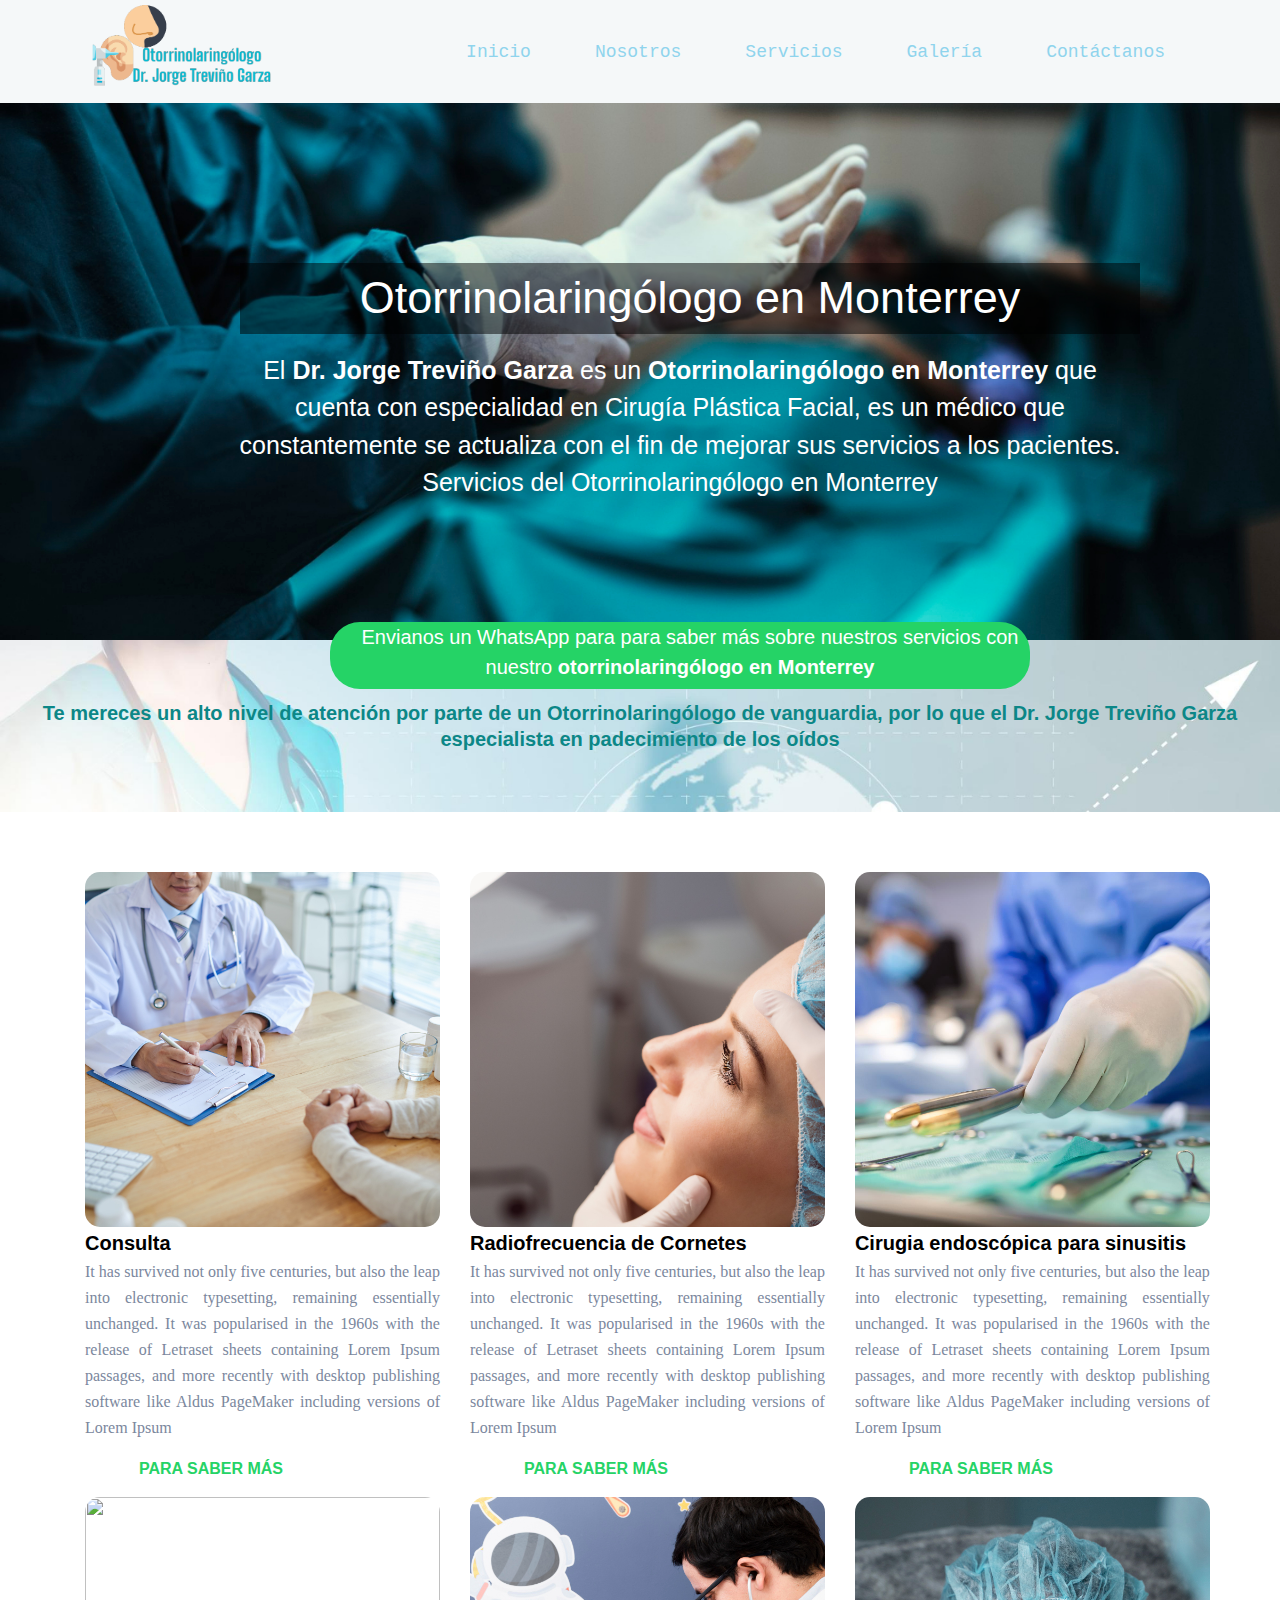
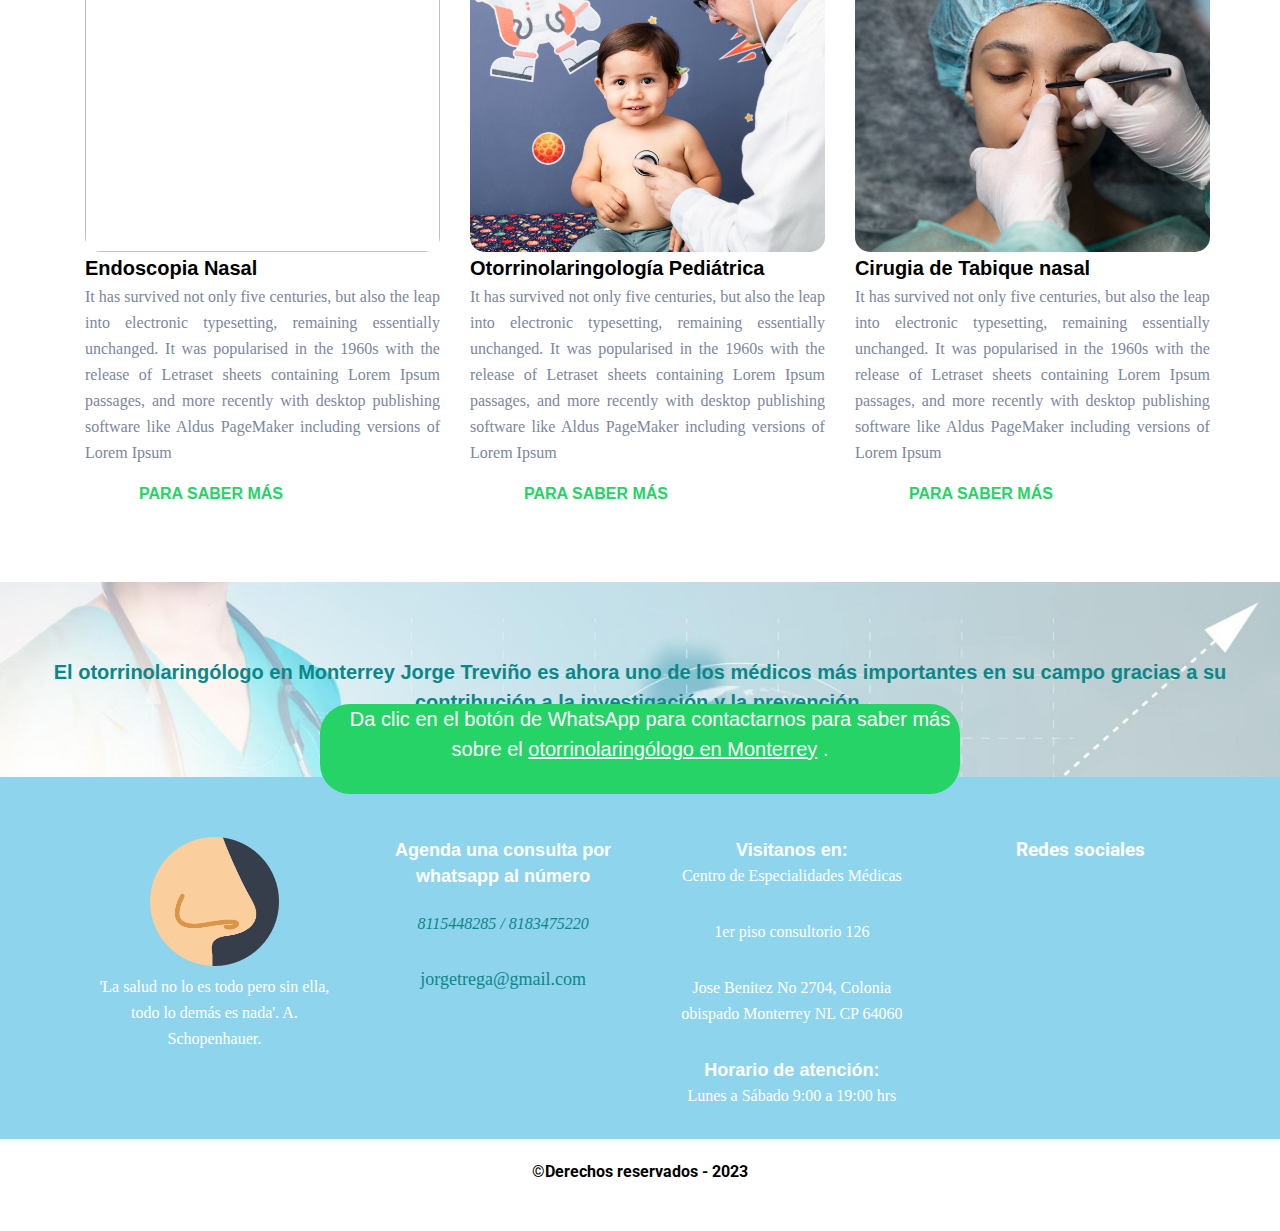
==== landinpage/index.html @ 87687909 "Add files via upload" ====
<!DOCTYPE html>
<html lang="en">

<head>
    <meta charset="UTF-8" />
    <meta http-equiv="X-UA-Compatible" content="IE=edge" />
    <meta name="viewport" content="width=device-width, initial-scale=1.0" />
    <meta name="description" content="otorrinolaringologo en monterrey" />
    <meta name="keywords" content="otorrinolaringologo,monterrey" />
    <title>Otorrinolaringologo en monterrey</title>
    <!--para mostrar un icono en nuestra pagina-->
    <script src="https://kit.fontawesome.com/94f3c36768.js" crossorigin="anonymous"></script>
    <link rel="preconnect" href="https://fonts.gstatic.com" crossorigin>
    <link href="https://fonts.googleapis.com/css2?family=Fragment+Mono&family=Roboto:wght@100;300;400;500&display=swap"
        rel="stylesheet">

    <link rel="preconnect" href="https://fonts.googleapis.com">
    <link rel="preconnect" href="https://fonts.gstatic.com" crossorigin>
    <link
        href="https://fonts.googleapis.com/css2?family=Noto+Sans&family=Noto+Serif+Display:wght@100&family=Rubik+80s+Fade&display=swap"
        rel="stylesheet">
    <link
        href="https://fonts.googleapis.com/css2?family=Noto+Sans&family=Noto+Serif+Display:wght@100&family=Rubik+80s+Fade&display=swap"
        rel="stylesheet">
    <!--Awesome se añade para los iconos-->
    <link rel="stylesheet" href="css/normalize.css" />
    <link rel="stylesheet" href="css/style.css">
</head>

<body>
    <header>
        <div class="container">
            <a href="index.html">
                <img src="img/logo.png" class="logo">
            </a>
            <nav>
                <a href="#inicio">Inicio</a>
                <!--#inicio es el id inicio-->
                <a href="#nosotros">Nosotros</a>
                <!--#inicio es el id inicio-->
                <a href="#servicios">Servicios</a>
                <!--#inicio es el id inicio-->
                <a href="#galeria">Galería</a>
                <!--#inicio es el id inicio-->
                <a href="#contactanos">Contáctanos</a>
                <!--#inicio es el id inicio-->
            </nav>
             <a href="#" class="hambu"><i class="fa-solid fa-bars"></i></a>
        </div>
    </header>
    <main>
        <section id="inicio">
            <img src="img/DOCTOR2.jpg" alt=" otorrinolaringologo en monterrey">
            <div class="bloque-inicio">

                <h1>Otorrinolaringólogo en Monterrey
                </h1>
                <div class="containerT">
                    <p class="texto">El <strong>Dr. Jorge Treviño Garza</strong> es un <strong>Otorrinolaringólogo en
                            Monterrey</strong>
                        que cuenta con especialidad en Cirugía Plástica Facial, es un médico que constantemente se
                        actualiza
                        con el fin de mejorar sus servicios a los pacientes.
                        Servicios del Otorrinolaringólogo en Monterrey
                    </p>

                    <a href="https://wa.me/8115448285" class="WhatsApp "><i class="fa fa-whatsapp"
                            aria-hidden="true"></i>Envianos un WhatsApp para para saber más sobre nuestros servicios con
                        nuestro <strong>otorrinolaringólogo en Monterrey</strong></a>
                </div>



                <!--<a href="#nosotros" class="boton boton-rojo">Ver más</a>-->

            </div>



        </section>

        <section id="nosotros" class="seccion">
            <div class="containerT2">
                <h2>Te mereces un alto nivel de atención por parte de un <strong>Otorrinolaringólogo</strong> de
                    vanguardia, por lo que
                    el <strong>Dr. Jorge Treviño Garza</strong> especialista en padecimiento de los oídos</h2>
            </div>



        </section>
        <section id="servicios" class="seccion">
            <div class="container">
                <div class="row">
                    <div class="columna columna-33 columna-mobile-100">
                        <div class="bloque-servicio">
                            <!--Contendra la imagen como el texto-->
                            <div class="bloque-img-servicio cuadrado-perfecto">
                                <img src="img/consulta.jpg">
                            </div>
                            <div class="bloque-contenido-servicio">
                                <h3>Consulta</h3>
                                <p>It has survived not only five centuries, but also the
                                    leap into electronic typesetting, remaining essentially unchanged. It was
                                    popularised in the 1960s
                                    with the release of Letraset sheets containing Lorem Ipsum passages, and more
                                    recently with desktop
                                    publishing software like Aldus PageMaker including versions of Lorem Ipsum</p>

                                <a href="https://wa.me/8115448285" class="boton boton-blanco "><i class="fa fa-whatsapp"
                                        aria-hidden="true"></i>PARA SABER MÁS</a>



                            </div>
                        </div>

                    </div>
                    <!--columna-33 porque abarcara el 33% del div-->
                    <div class="columna columna-33 columna-mobile-100">
                        <!--La clase columna-mobile-100 se creo para el mediaquery de adaptabilidad-->
                        <div class="bloque-servicio ">
                            <!--Contendra la imagen como el texto-->
                            <div class="bloque-img-servicio cuadrado-perfecto">
                                <img src="img/radiofrecuencia.jpg">
                            </div>
                            <div class="bloque-contenido-servicio">
                                <h3>Radiofrecuencia de Cornetes</h3>
                                <p>It has survived not only five centuries, but also the
                                    leap into electronic typesetting, remaining essentially unchanged. It was
                                    popularised in the 1960s
                                    with the release of Letraset sheets containing Lorem Ipsum passages, and more
                                    recently with desktop
                                    publishing software like Aldus PageMaker including versions of Lorem Ipsum</p>
                                <a href="https://wa.me/8115448285" class="boton boton-blanco"><i class="fa fa-whatsapp"
                                        aria-hidden="true"></i>PARA SABER MÁS</a>



                            </div>
                        </div>

                    </div>
                    <div class="columna columna-33 columna-mobile-100">
                        <div class="bloque-servicio ">
                            <!--Contendra la imagen como el texto-->
                            <div class="bloque-img-servicio cuadrado-perfecto">
                                <img src="img/cirugia.jpg">
                            </div>
                            <div class="bloque-contenido-servicio">
                                <h3>Cirugia endoscópica para sinusitis</h3>
                                <p>It has survived not only five centuries, but also the
                                    leap into electronic typesetting, remaining essentially unchanged. It was
                                    popularised in the 1960s
                                    with the release of Letraset sheets containing Lorem Ipsum passages, and more
                                    recently with desktop
                                    publishing software like Aldus PageMaker including versions of Lorem Ipsum</p>
                                <a href="https://wa.me/8115448285" class="boton boton-blanco "><i class="fa fa-whatsapp"
                                        aria-hidden="true"></i>PARA SABER MÁS</a>




                            </div>
                        </div>

                    </div>
                    <div class="columna columna-33 columna-mobile-100">
                        <div class="bloque-servicio">
                            <!--Contendra la imagen como el texto-->
                            <div class="bloque-img-servicio cuadrado-perfecto">
                                <img src="img/doctor.jpg">
                            </div>
                            <div class="bloque-contenido-servicio">
                                <h3>Endoscopia Nasal</h3>
                                <p>It has survived not only five centuries, but also the
                                    leap into electronic typesetting, remaining essentially unchanged. It was
                                    popularised in the 1960s
                                    with the release of Letraset sheets containing Lorem Ipsum passages, and more
                                    recently with desktop
                                    publishing software like Aldus PageMaker including versions of Lorem Ipsum</p>
                                <a href="https://wa.me/8115448285" class="boton boton-blanco "><i class="fa fa-whatsapp"
                                        aria-hidden="true"></i>PARA SABER MÁS</a>




                            </div>
                        </div>

                    </div>
                    <div class="columna columna-33 columna-mobile-100">
                        <div class="bloque-servicio">
                            <!--Contendra la imagen como el texto-->
                            <div class="bloque-img-servicio cuadrado-perfecto">
                                <img src="img/pediatrica.jpg">
                            </div>
                            <div class="bloque-contenido-servicio">
                                <h3>Otorrinolaringología Pediátrica</h3>
                                <p>It has survived not only five centuries, but also the
                                    leap into electronic typesetting, remaining essentially unchanged. It was
                                    popularised in the 1960s
                                    with the release of Letraset sheets containing Lorem Ipsum passages, and more
                                    recently with desktop
                                    publishing software like Aldus PageMaker including versions of Lorem Ipsum</p>
                                <a href="https://wa.me/8115448285" class="boton boton-blanco "><i class="fa fa-whatsapp"
                                        aria-hidden="true"></i>PARA SABER MÁS</a>




                            </div>
                        </div>

                    </div>
                    <div class="columna columna-33 columna-mobile-100">
                        <div class="bloque-servicio">
                            <!--Contendra la imagen como el texto-->
                            <div class="bloque-img-servicio cuadrado-perfecto">
                                <img src="img/tabique.jpg">
                            </div>
                            <div class="bloque-contenido-servicio">
                                <h3>Cirugia de Tabique nasal</h3>
                                <p>It has survived not only five centuries, but also the
                                    leap into electronic typesetting, remaining essentially unchanged. It was
                                    popularised in the 1960s
                                    with the release of Letraset sheets containing Lorem Ipsum passages, and more
                                    recently with desktop
                                    publishing software like Aldus PageMaker including versions of Lorem Ipsum</p>

                                <a href="https://wa.me/8115448285" class="boton boton-blanco "><i class="fa fa-whatsapp"
                                        aria-hidden="true"></i>PARA SABER MÁS</a>




                            </div>
                        </div>

                    </div>

                </div>
            </div>
        </section>
        <section id="contactanos" class="seccion">

            <div class="containerh">
                <h3>El <strong>otorrinolaringólogo en Monterrey Jorge Treviño</strong> es ahora uno de los médicos más
                    importantes
                    en su campo gracias a su contribución a la investigación y la prevención.</h3>

            </div>
            <div class="whatsAppP">
                <p><a href="https://wa.me/8115448285" class="btnWh"><i class="fa fa-whatsapp" aria-hidden="true"></i>Da
                        clic en el botón de WhatsApp para contactarnos para saber más
                        sobre el <u>otorrinolaringólogo en Monterrey</u> .</a></p>

            </div>

        </section>



    </main>
    <footer class="seccion">
        <div class="container">
            <div class="row">
                <div class="columna columna-25 columna columna-25">
                    <img src="img/nose.png" class="logo-footer">
                    <p class="">'La salud no lo es todo pero sin ella, todo lo demás es nada'. A. Schopenhauer.</p>
                </div>
                <div class="columna columna-25 columna-mobile-100">
                    <h4>
                        Agenda una consulta por whatsapp al número
                    </h4>
                    <a href="#" class="cont"><i class="fa fa-whatsapp" aria-hidden="true"> 8115448285 / </i></a>
                    <a href="#" class="cont"><i class="fa fa-phone" aria-hidden="true"> 8183475220 </i></a>
                     <a href="#" class="contemail">jorgetrega@gmail.com</a>


                </div>
                <div class="columna columna-25 columna-mobile-100">
                        <h4>Visitanos en: </h4>
                        <p>Centro de Especialidades Médicas</p>
                        <p>1er piso consultorio 126</p>
                        <p>Jose Benitez No 2704, Colonia obispado Monterrey NL CP 64060</p>
                        <h4>Horario de atención:</h4>
                        <p>Lunes a Sábado
                            9:00 a 19:00 hrs
                            </p>
                </div>
                <div class="columna columna-25 columna-mobile-100">
                    <h3>
                        Redes sociales
                    </h3>
                    <ul class="redes">
                        <li class=""><a href="#"><i class="fa-brands fa-facebook"></i></a></li>
                        <li><a href="#"><i class="fa-brands fa-twitter"></i></a></li>
                        <li><a href="#"><i class="fa-brands fa-instagram"></i></a></li>
                        <li><a href="#"><i class="fa-brands fa-youtube"></i></a></li>


                    </ul>

                </div>

            </div>
        </div>
        <div class="barra-footer">
            &copy;<strong>Derechos reservados - 2023</strong>
        </div>
    </footer>

</body>

</html><a href="#"><i class="fa fa-whatsapp" aria-hidden="true"></i></a></li>
---- landinpage/css/style.css ----
* {
    box-sizing: border-box;
    padding: 0;
    margin: 0
    /*Esta funcion sirve para*/
}

body {
    font-family: "Roboto";
    /*para que surja efecto la topografia que añadimos*/
    /* font-family:"Fragment Mono" ;*/
    font-size: 16px;
    color: black;
    line-height: 26px;

   
}

a {
    display: inline-block;
    text-decoration: none;
}

header {
    background-color: #f5f8f9;
    position: fixed;
    padding: 0px 0;
    top: 0;
    left: 0;
    width: 100%;
    /*se ajusta el menu a toda la pantalla*/
    z-index: 3;
    /*para que el header se posiciojne encima de ponemos el z-index*/
}

header .container {
    display: flex;
    justify-content: space-between;
    align-items: center;
    padding-left: 15px;
    padding-right: 15px;
}

header .container .logo {
    /*la clase  logo esta dentro del container y el container en el header*/
    width: 230px;
    

}

header .container nav a {
    font-family: 'Roboto Mono', monospace;
    color: #8FD4ED;
    text-decoration: none;
    margin: 0 30px;
    font-size: 18px;
    
}
.container nav a:hover{
    
        color:#eda78f
     
}


header .container .hambu {
    display: none;
    position: relative;
}

footer {
    text-align: center;
}

footer .logo-footer {
    width: 50%;
}

footer .redes {
    justify-content: center;
   
}
footer .redes i{
    color: #0C8787;
  
}

footer.seccion {
    background-color:#8FD4ED;
    color: white;
    padding-bottom: 0;
}

footer .barra-footer {
    background-color: white;
    text-align: center;
    color: black;
    padding-right: 15px;
    padding-left: 15px;
    padding-top: 20px;
    padding-bottom: 20px;
}

footer p {
    color: white;
    margin-bottom: 30px;
}

footer ul {
    padding-left: 0;
    list-style: none;
    margin: 0;
}

footer .redes {
    font-size: 20px;
    display: flex;
}

footer .redes a {
    margin: 0 8px;
}

footer ul li {
    margin-bottom: 10px;
}


.boton {
    text-align: center;
    text-decoration: none;
    padding: 15px 30px;
    border: none;
  
}

.boton.boton-blanco {
    /*para el lemento boton rojo que tiene una clase boton rojo y al mismo tiempo clase boton*/
    color: #25d366;
    font-family: 'Montserrat', sans-serif;
    font-size: 16px;
    font-weight: bold;
   
    /*sirve para dar profundidad */
}
.WhatsApp{
    background-color: #25d366;
    color: #fff;
    font-size: 20px;
    font-family: 'Montserrat', sans-serif;
    text-align: center;
    height: 45% ;
    border-radius: 30px;/*para darle un borde redondeado*/
    position: absolute; 
    width: 700px;
    line-height: 30px;
    left: 20%;
    top: 180%;/**/
    margin-left: -80px;
  
}



.seccion {
    padding-top: 60px;
    padding-bottom: 60px;
}

.cuadrado-perfecto {
    width: 100%;
    padding-bottom: 100%;
    position: relative;
}

.cuadrado-perfecto img {
    width: 100%;
    height: 100%;
    object-fit: cover;
    object-position: center;
    position: absolute;
    top: 0;
    left: 0;

}

p {
    /*selector por etiqueta*/
    color: black;

}

.container {
    width: 1140px;
    margin: 0 auto 0 auto;
    padding-left: 15px;
    padding-left: 15px;
    position: relative;
}

.container-fluid {
    width: 100px;
    padding-left: 15px;
    padding-right: 15px;

}

.row {
    display: flex;
    /*posicionamos los elementos footer en columnas*/
    flex-wrap: wrap;
    /********/
    margin-left: -15px;
    margin-right: -15px;
}
.row .cont{
    line-height: 70px;
    color: #0C8787;
    text-transform: lowercase;
    font-family: 'Roboto Slab', serif;
    font-size: 16px;
}
.row .contemail{
    line-height: 40px;
    color: #0C8787;
    text-transform: lowercase;
    font-family: 'Roboto Slab', serif;
    font-size: 18px;
}

.row h4{
    font-family: 'Montserrat', sans-serif;
    font-size: 18px;
    
}
.row p{
    font-family: 'Roboto Slab', serif;
    font-size: 16px;
   
}
.row p:hover{
   color: #0C8787;
}

.columna {
    padding-left: 15px;
    padding-right: 15px;
}

.columna-25 {
    width: 25%;
}

.columna-33 {
    width: 33.33%;
}

.columna-41 {
    width: 41.66%;
}

.columna-50 {
    margin-left: 50%;
}



#inicio {
    position: relative;
     
}
 

/*#inicio img {
    width: 100%;
    height: 100%;
    display: block;
    background-repeat: no-repeat;
    background-position: center;
    left: 0;
    top: 0;
    overflow: hidden;
    object-fit: cover;
   
}*/
#inicio img {
    width: 100%;
    display: block;
}

 

#inicio .bloque-inicio {
    position: absolute;
    top: 20%;
    left: 50%;
    width: 900px;
    text-align: center;
    margin-left: -400px;
}

#inicio .bloque-inicio h1 {
    font-family: 'Poppins', sans-serif;
    margin-top: 15%;
    padding: 15px;
        background: rgba(0,0,0,.5);
        font-weight: 100;
        color: #fff;
        text-align: center;
        width: 100%;
        font-size: 45px;
        line-height: 0.9em;
    
}
h1{
    font-size: 45px; 
}
.containerT{
  /*  border: 5px solid red;*/
    position: absolute; 
    width: 900px;
    left: 10%;
    top: 95%;
    margin-left: -100px;
}
 .containerT p{
    font-family: 'Poppins', sans-serif;
    font-size: 25px;
    color: #fff;
    line-height: 1.5em;
    text-align: center;
}
.containerT i{
    margin: 10px;
}


#nosotros{
    background-image: url(../img/compuesta.jpg);
    background-size: cover;
   
  
}
#nosotros h2{
   /* font-weight:normal;*/
    font-family: 'Poppins', sans-serif;
    font-size: 20px;
    text-align: center;
    color: rgb(12, 135, 135);
    

}

#contactanos .containerh h3{
    /* font-weight:normal;*/
    font-family: 'Poppins', sans-serif;
    font-size: 20px;
    text-align: center;
    color: rgb(12, 135, 135);
    line-height: 1.5em;
    margin-top: 0;


}
#contactanos .containerh{
    margin-top: 15px;
}
.whatsAppP{
   /*position: absolute; */
   position: relative;
}

.seccion .whatsAppP{
 
    margin-top: 32px;
}
 .btnWh{
    color: #fff;
    font-family: 'Montserrat', sans-serif;
    text-align: center;
    font-size: 20px;
    line-height: 30px;
 }
   .whatsAppP i{
    margin: 10px;
 }
 #contactanos  .whatsAppP{
    height: 10%!important;
    border-radius: 30px;/*para darle un borde redondeado*/
    background-color: #25d366;
    position: absolute;
    /*top: 50%;*/
    height: 45% ;
    left: 50%;
    transform: translate(-50%, -50%);

    
}
#nosotros p{
    color:blue ;
    text-align: center;
    font-size: 16px;
}
#contactanos{

   
    background-image: url(../img/compuesta.jpg);
    background-size: cover;
   

}
#contactanos p{
    
    color:blue ;
    text-align: center;
    font-size: 16px;
}



#servicios .bloque-servicio .bloque-img-servicio img{
    width: 100%;
    border-radius: 15px;
  
}
.bloque-img-servicio img:hover{
 filter: saturate(180%);
 
  /*filter: opacity(.5);*/

}
#servicios .bloque-servicio .bloque-img-servicio .cuadrado-perfecto{
    padding-bottom: 26.25%;
}
#servicio .bloque-servicio .bloque-contenido-servicio{
    padding: 15px;
}
#servicios .bloque-servicio .bloque-contenido-servicio h3{
    margin-top: 0;
    font-size: 20px;
    font-family: 'Montserrat', sans-serif;
    line-height: 1.6em;
 
    
}
#servicios .bloque-servicio .bloque-contenido-servicio i{
    margin: 12px;
 
    
}
#servicios .bloque-servicio .bloque-contenido-servicio p{
    margin-top: 0;
    color: hsl(220, 15%, 55%);
    text-align: justify;

   

}
#galeria h4{
    padding-right: 15px;
    padding-left: 15px;
    text-align: center;
    position: absolute;
    top: 40%;
    color: white;
    font-size: 18px;
    width: 100%;
}
#galeria img{
    filter: grayscale(1);
}
#galeria .cuadrado-perfecto:hover img{
    filter: grayscale(0);
}
#galeria .cuadrado-perfecto:hover h4{
    display: none;
}

@media (max-width: 767px){
   body, p {
  font-size: 12px;
  line-height: 22px; 
}
header .container .hambu{
    display: block;
    font-size: 50px;
    color: #8FD4ED;
    
}
header .container nav{/*ocultaremos el nav(menu) solo cuando sea dispositivo movil*/
    position: fixed;
    width: 100%;
    height: 100%;
    background-color: white;
    padding-top: 80px;
    padding-bottom: 80px;
    padding-right: 15px;
    padding-left: 15px;
    top: 0;
    left: 0;
    display: flex;
    /*flex direction esta por defecto como row*/
    flex-direction: column;
    /*trasladaremos hacia afuera*/
    transition: all 0.4s ease;/*se traslada hacia afuera de la parte visible*/
    transform: translateX(100%);/**/
    
}
header .container nav.open{/*mostraremos el nav(menu) solo cuando sea dispositivo movil*/
    transform: translateX(0);/*LO REGRESAMOS A SU POSICION ORIGINAL*/
    
}
header .container nav a{/*para que crescan mas*/
    font-size: 30px;
    margin:15px 0;

 }
 
.container{
    width: 100%;
}
#inicio{
    height: 100vh;/*alto del dispositivo vh*/
} 
#inicio img{
    width:100vw;
     object-fit: contain;
     object-position: center;
     margin-top: 10%;
     
} 


}
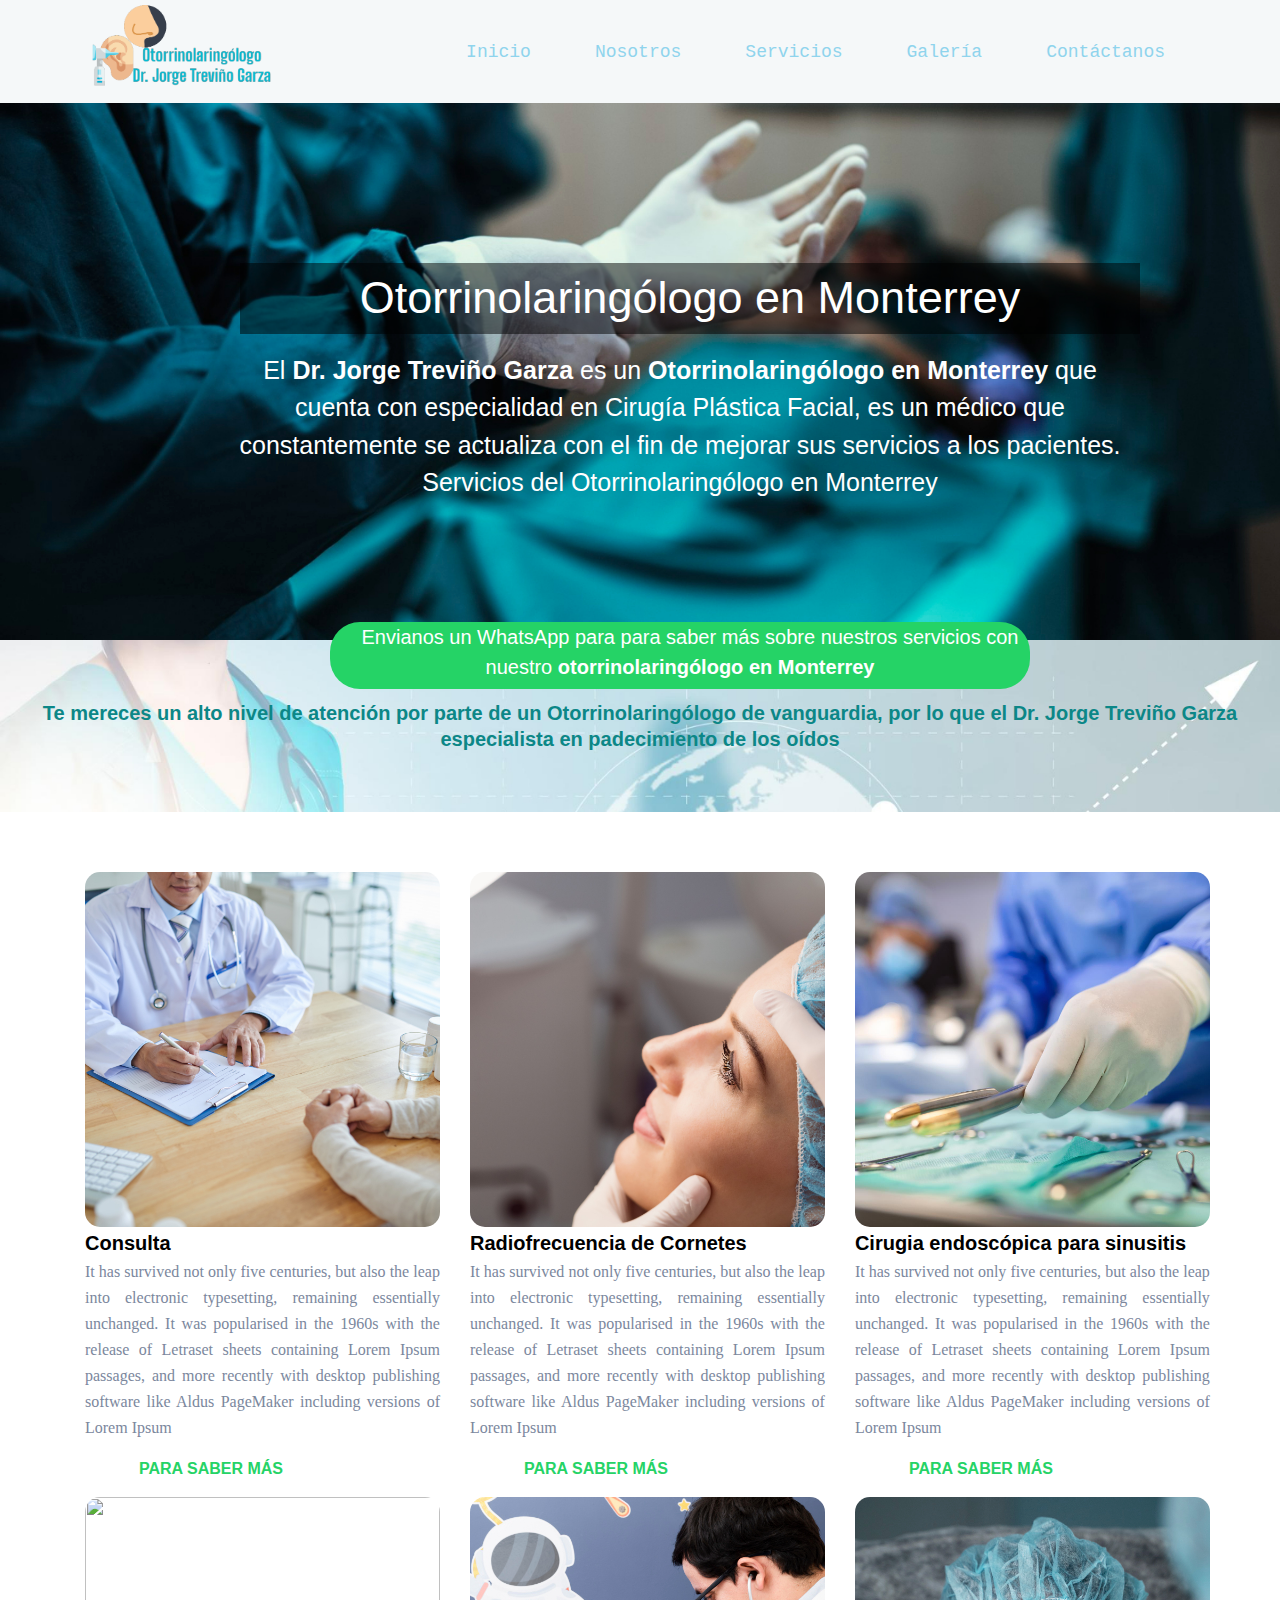
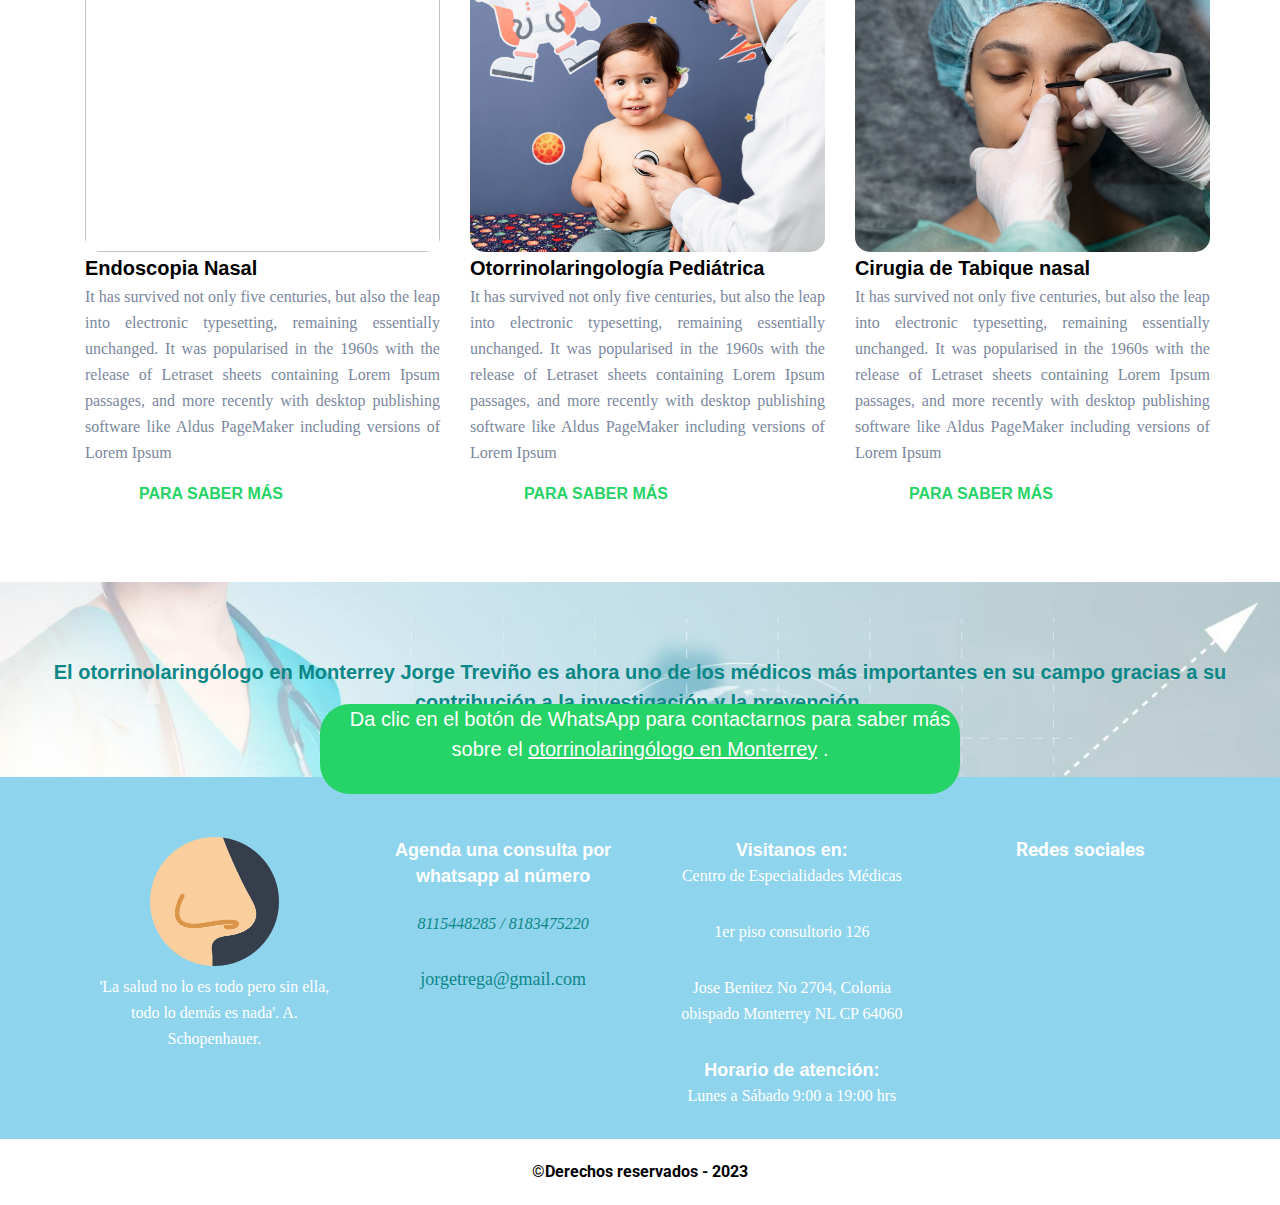
==== commit 4ce9defd: "Update index.html" ====
--- a/landinpage/index.html
+++ b/landinpage/index.html
@@ -69,10 +69,6 @@
                         nuestro <strong>otorrinolaringólogo en Monterrey</strong></a>
                 </div>
 
-
-
-                <!--<a href="#nosotros" class="boton boton-rojo">Ver más</a>-->
-
             </div>
 
 
@@ -313,4 +309,4 @@
 
 </body>
 
-</html><a href="#"><i class="fa fa-whatsapp" aria-hidden="true"></i></a></li>+
--- a/landinpage/css/style.css
+++ b/landinpage/css/style.css
@@ -7,8 +7,6 @@
 
 body {
     font-family: "Roboto";
-    /*para que surja efecto la topografia que añadimos*/
-    /* font-family:"Fragment Mono" ;*/
     font-size: 16px;
     color: black;
     line-height: 26px;
@@ -28,9 +26,7 @@
     top: 0;
     left: 0;
     width: 100%;
-    /*se ajusta el menu a toda la pantalla*/
     z-index: 3;
-    /*para que el header se posiciojne encima de ponemos el z-index*/
 }
 
 header .container {
@@ -135,13 +131,10 @@
 }
 
 .boton.boton-blanco {
-    /*para el lemento boton rojo que tiene una clase boton rojo y al mismo tiempo clase boton*/
     color: #25d366;
     font-family: 'Montserrat', sans-serif;
     font-size: 16px;
     font-weight: bold;
-   
-    /*sirve para dar profundidad */
 }
 .WhatsApp{
     background-color: #25d366;
@@ -150,7 +143,7 @@
     font-family: 'Montserrat', sans-serif;
     text-align: center;
     height: 45% ;
-    border-radius: 30px;/*para darle un borde redondeado*/
+    border-radius: 30px;
     position: absolute; 
     width: 700px;
     line-height: 30px;
@@ -185,7 +178,7 @@
 }
 
 p {
-    /*selector por etiqueta*/
+
     color: black;
 
 }
@@ -271,18 +264,7 @@
 }
  
 
-/*#inicio img {
-    width: 100%;
-    height: 100%;
-    display: block;
-    background-repeat: no-repeat;
-    background-position: center;
-    left: 0;
-    top: 0;
-    overflow: hidden;
-    object-fit: cover;
-   
-}*/
+
 #inicio img {
     width: 100%;
     display: block;
@@ -386,7 +368,7 @@
  }
  #contactanos  .whatsAppP{
     height: 10%!important;
-    border-radius: 30px;/*para darle un borde redondeado*/
+    border-radius: 30px;
     background-color: #25d366;
     position: absolute;
     /*top: 50%;*/
@@ -425,8 +407,7 @@
 }
 .bloque-img-servicio img:hover{
  filter: saturate(180%);
- 
-  /*filter: opacity(.5);*/
+
 
 }
 #servicios .bloque-servicio .bloque-img-servicio .cuadrado-perfecto{
@@ -476,59 +457,3 @@
     display: none;
 }
 
-@media (max-width: 767px){
-   body, p {
-  font-size: 12px;
-  line-height: 22px; 
-}
-header .container .hambu{
-    display: block;
-    font-size: 50px;
-    color: #8FD4ED;
-    
-}
-header .container nav{/*ocultaremos el nav(menu) solo cuando sea dispositivo movil*/
-    position: fixed;
-    width: 100%;
-    height: 100%;
-    background-color: white;
-    padding-top: 80px;
-    padding-bottom: 80px;
-    padding-right: 15px;
-    padding-left: 15px;
-    top: 0;
-    left: 0;
-    display: flex;
-    /*flex direction esta por defecto como row*/
-    flex-direction: column;
-    /*trasladaremos hacia afuera*/
-    transition: all 0.4s ease;/*se traslada hacia afuera de la parte visible*/
-    transform: translateX(100%);/**/
-    
-}
-header .container nav.open{/*mostraremos el nav(menu) solo cuando sea dispositivo movil*/
-    transform: translateX(0);/*LO REGRESAMOS A SU POSICION ORIGINAL*/
-    
-}
-header .container nav a{/*para que crescan mas*/
-    font-size: 30px;
-    margin:15px 0;
-
- }
- 
-.container{
-    width: 100%;
-}
-#inicio{
-    height: 100vh;/*alto del dispositivo vh*/
-} 
-#inicio img{
-    width:100vw;
-     object-fit: contain;
-     object-position: center;
-     margin-top: 10%;
-     
-} 
-
-
-}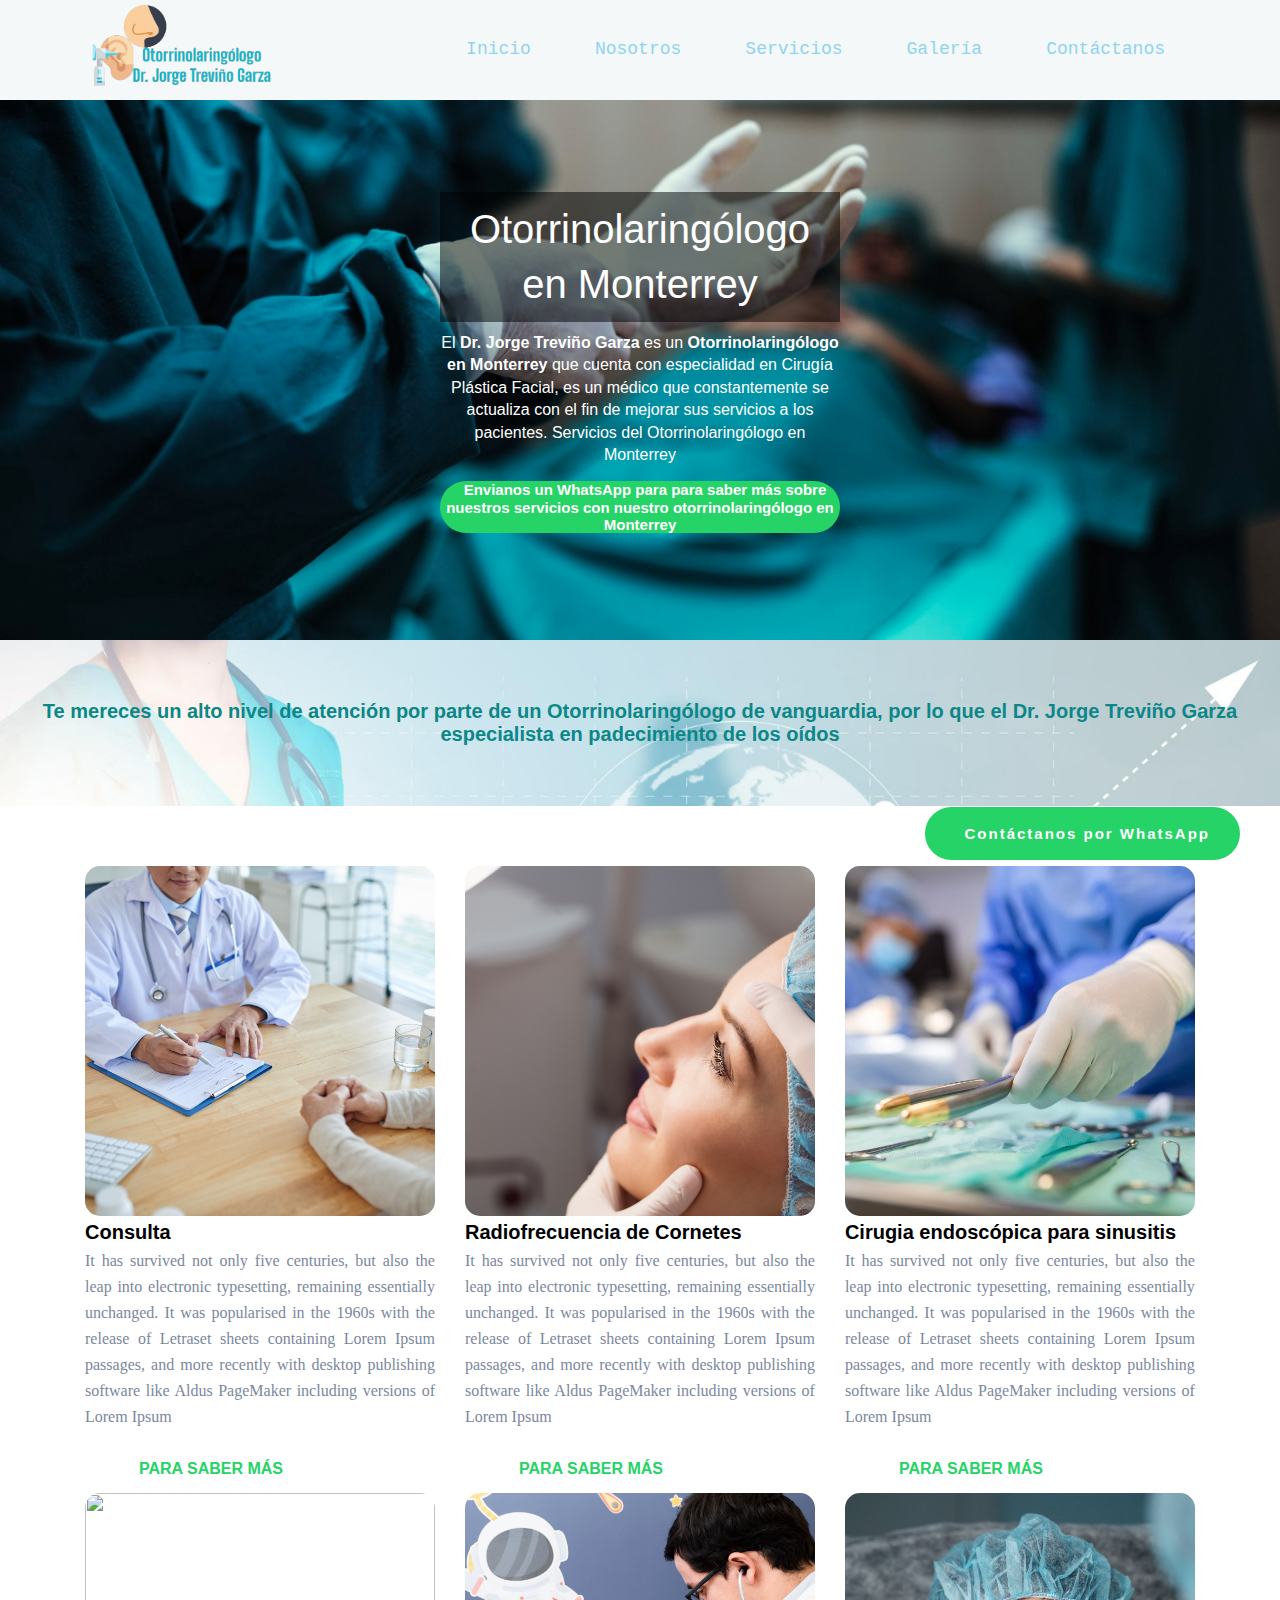
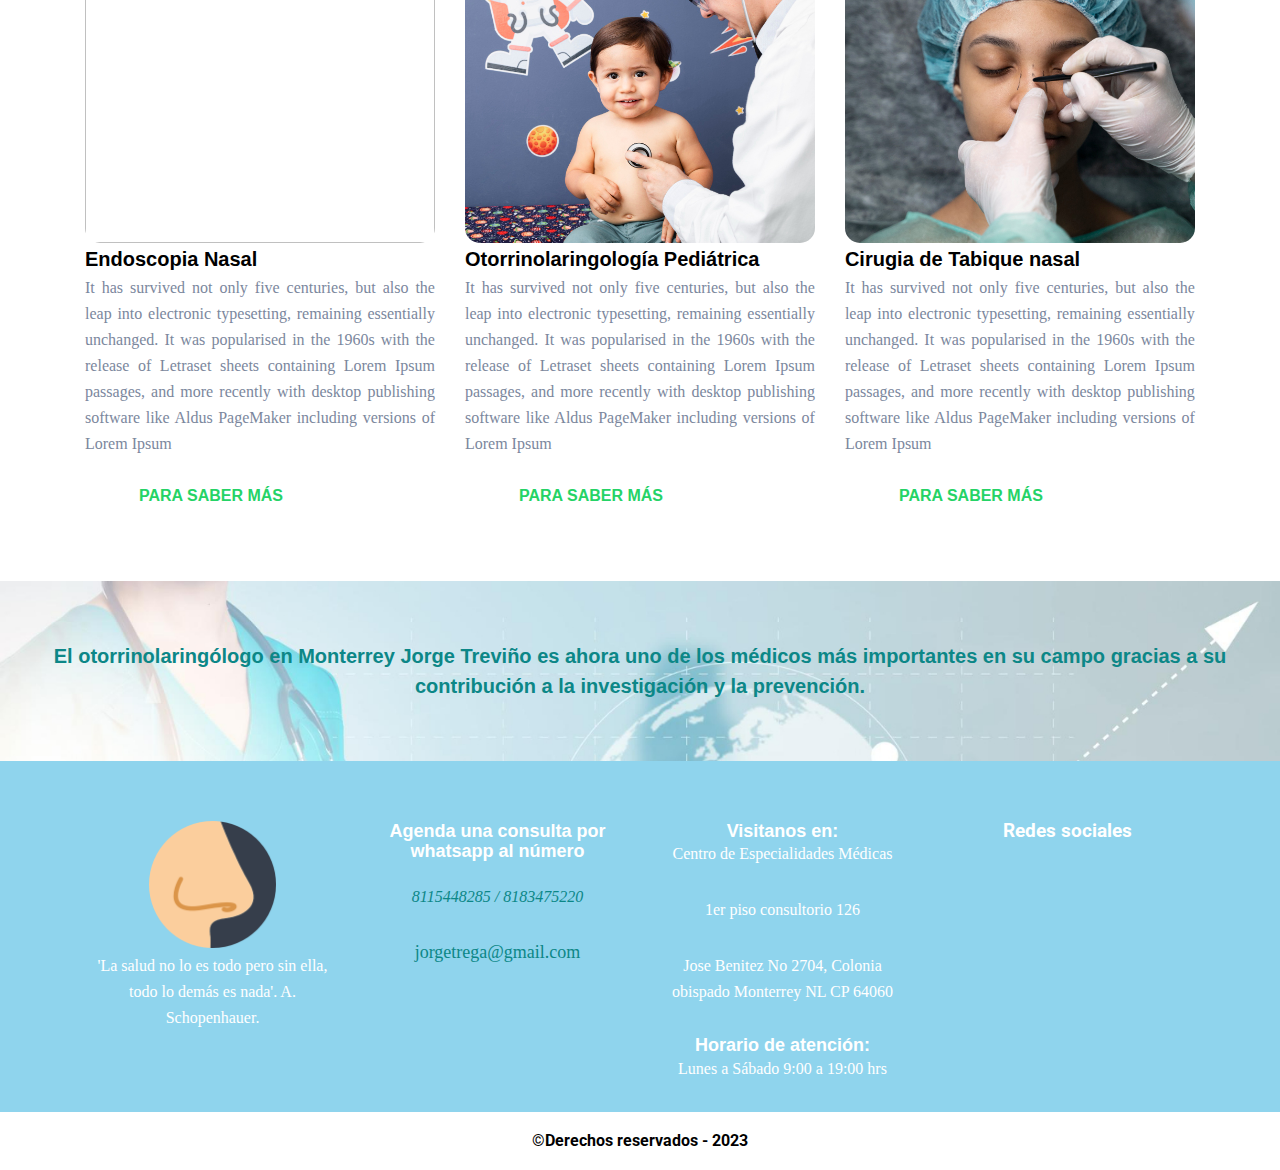
==== commit a8e08ec1: "Add files via upload" ====
--- a/landinpage/index.html
+++ b/landinpage/index.html
@@ -45,34 +45,27 @@
                 <a href="#contactanos">Contáctanos</a>
                 <!--#inicio es el id inicio-->
             </nav>
-             <a href="#" class="hambu"><i class="fa-solid fa-bars"></i></a>
+            <a href="#" class="hambu"><i class="fa-solid fa-bars"></i></a>
         </div>
     </header>
     <main>
         <section id="inicio">
-            <img src="img/DOCTOR2.jpg" alt=" otorrinolaringologo en monterrey">
+            <img src="img/DOCTOR2.jpg" alt="otorrinolaringologo en monterrey">
             <div class="bloque-inicio">
-
                 <h1>Otorrinolaringólogo en Monterrey
                 </h1>
-                <div class="containerT">
-                    <p class="texto">El <strong>Dr. Jorge Treviño Garza</strong> es un <strong>Otorrinolaringólogo en
-                            Monterrey</strong>
-                        que cuenta con especialidad en Cirugía Plástica Facial, es un médico que constantemente se
-                        actualiza
-                        con el fin de mejorar sus servicios a los pacientes.
-                        Servicios del Otorrinolaringólogo en Monterrey
-                    </p>
-
-                    <a href="https://wa.me/8115448285" class="WhatsApp "><i class="fa fa-whatsapp"
-                            aria-hidden="true"></i>Envianos un WhatsApp para para saber más sobre nuestros servicios con
-                        nuestro <strong>otorrinolaringólogo en Monterrey</strong></a>
-                </div>
-
-            </div>
-
-
-
+                <p >El <strong>Dr. Jorge Treviño Garza</strong> es un <strong>Otorrinolaringólogo en
+                        Monterrey</strong>
+                    que cuenta con especialidad en Cirugía Plástica Facial, es un médico que constantemente se
+                    actualiza
+                    con el fin de mejorar sus servicios a los pacientes.
+                    Servicios del Otorrinolaringólogo en Monterrey
+                </p>
+                <a href="https://wa.me/8115448285" class="btn boton-WhatsApp"><i class="fa fa-whatsapp"
+                        aria-hidden="true"></i>Envianos un WhatsApp para para saber más sobre nuestros servicios con
+                    nuestro <strong>otorrinolaringólogo en Monterrey</strong></a>
+                <!--<a href="#nosotros" class="boton boton-rojo">Ver más</a>-->
+            </div>
         </section>
 
         <section id="nosotros" class="seccion">
@@ -244,14 +237,9 @@
                 <h3>El <strong>otorrinolaringólogo en Monterrey Jorge Treviño</strong> es ahora uno de los médicos más
                     importantes
                     en su campo gracias a su contribución a la investigación y la prevención.</h3>
-
-            </div>
-            <div class="whatsAppP">
-                <p><a href="https://wa.me/8115448285" class="btnWh"><i class="fa fa-whatsapp" aria-hidden="true"></i>Da
-                        clic en el botón de WhatsApp para contactarnos para saber más
-                        sobre el <u>otorrinolaringólogo en Monterrey</u> .</a></p>
-
-            </div>
+                    <a href="https://wa.me/8115448285" class="btn-flotante"><i class="fa fa-whatsapp" aria-hidden="true"></i>Contáctanos por WhatsApp</a>
+            </div>
+           
 
         </section>
 
@@ -271,19 +259,19 @@
                     </h4>
                     <a href="#" class="cont"><i class="fa fa-whatsapp" aria-hidden="true"> 8115448285 / </i></a>
                     <a href="#" class="cont"><i class="fa fa-phone" aria-hidden="true"> 8183475220 </i></a>
-                     <a href="#" class="contemail">jorgetrega@gmail.com</a>
+                    <a href="#" class="contemail">jorgetrega@gmail.com</a>
 
 
                 </div>
                 <div class="columna columna-25 columna-mobile-100">
-                        <h4>Visitanos en: </h4>
-                        <p>Centro de Especialidades Médicas</p>
-                        <p>1er piso consultorio 126</p>
-                        <p>Jose Benitez No 2704, Colonia obispado Monterrey NL CP 64060</p>
-                        <h4>Horario de atención:</h4>
-                        <p>Lunes a Sábado
-                            9:00 a 19:00 hrs
-                            </p>
+                    <h4>Visitanos en: </h4>
+                    <p>Centro de Especialidades Médicas</p>
+                    <p>1er piso consultorio 126</p>
+                    <p>Jose Benitez No 2704, Colonia obispado Monterrey NL CP 64060</p>
+                    <h4>Horario de atención:</h4>
+                    <p>Lunes a Sábado
+                        9:00 a 19:00 hrs
+                    </p>
                 </div>
                 <div class="columna columna-25 columna-mobile-100">
                     <h3>
@@ -307,6 +295,4 @@
         </div>
     </footer>
 
-</body>
-
-
+</body>--- a/landinpage/css/style.css
+++ b/landinpage/css/style.css
@@ -7,11 +7,10 @@
 
 body {
     font-family: "Roboto";
+    /*para que surja efecto la topografia que añadimos*/
+    /* font-family:"Fragment Mono" ;*/
     font-size: 16px;
     color: black;
-    line-height: 26px;
-
-   
 }
 
 a {
@@ -26,15 +25,15 @@
     top: 0;
     left: 0;
     width: 100%;
-    z-index: 3;
+    /*se ajusta el menu a toda la pantalla*/
+    z-index: 2;
+    /*para que el header se posiciojne encima de ponemos el z-index*/
 }
 
 header .container {
     display: flex;
     justify-content: space-between;
     align-items: center;
-    padding-left: 15px;
-    padding-right: 15px;
 }
 
 header .container .logo {
@@ -52,41 +51,17 @@
     font-size: 18px;
     
 }
-.container nav a:hover{
-    
-        color:#eda78f
-     
-}
-
-
 header .container .hambu {
     display: none;
     position: relative;
 }
 
-footer {
-    text-align: center;
-}
-
-footer .logo-footer {
-    width: 50%;
-}
-
-footer .redes {
-    justify-content: center;
-   
-}
-footer .redes i{
-    color: #0C8787;
-  
-}
 
 footer.seccion {
     background-color:#8FD4ED;
     color: white;
     padding-bottom: 0;
 }
-
 footer .barra-footer {
     background-color: white;
     text-align: center;
@@ -96,22 +71,31 @@
     padding-top: 20px;
     padding-bottom: 20px;
 }
-
+footer .logo-footer {
+    width: 50%;
+}
 footer p {
     color: white;
     margin-bottom: 30px;
 }
-
 footer ul {
     padding-left: 0;
     list-style: none;
     margin: 0;
 }
-
 footer .redes {
     font-size: 20px;
-    display: flex;
-}
+    justify-content: center;
+    display: flex;/*para que un icono este aun lado del otro*/
+}
+footer {
+    text-align: center;
+}
+footer .redes i{
+    color: #0C8787;
+  
+}
+
 
 footer .redes a {
     margin: 0 8px;
@@ -122,6 +106,17 @@
 }
 
 
+
+.btn.boton-WhatsApp {
+    /*para el lemento boton rojo que tiene una clase boton rojo y al mismo tiempo clase boton*/
+    font-family: 'Montserrat', sans-serif;
+    color: #fff;
+    background-color: #25d366;
+    font-size: 15px;
+    font-weight: bold;
+    /*sirve para dar profundidad */
+    border-radius: 30px;
+}
 .boton {
     text-align: center;
     text-decoration: none;
@@ -129,28 +124,14 @@
     border: none;
   
 }
-
 .boton.boton-blanco {
+    /*para el lemento boton rojo que tiene una clase boton rojo y al mismo tiempo clase boton*/
     color: #25d366;
     font-family: 'Montserrat', sans-serif;
     font-size: 16px;
     font-weight: bold;
-}
-.WhatsApp{
-    background-color: #25d366;
-    color: #fff;
-    font-size: 20px;
-    font-family: 'Montserrat', sans-serif;
-    text-align: center;
-    height: 45% ;
-    border-radius: 30px;
-    position: absolute; 
-    width: 700px;
-    line-height: 30px;
-    left: 20%;
-    top: 180%;/**/
-    margin-left: -80px;
-  
+   
+    /*sirve para dar profundidad */
 }
 
 
@@ -177,26 +158,18 @@
 
 }
 
-p {
-
-    color: black;
-
-}
+
+
 
 .container {
     width: 1140px;
     margin: 0 auto 0 auto;
-    padding-left: 15px;
+    padding-right: 15px;
     padding-left: 15px;
     position: relative;
 }
 
-.container-fluid {
-    width: 100px;
-    padding-left: 15px;
-    padding-right: 15px;
-
-}
+
 
 .row {
     display: flex;
@@ -234,7 +207,11 @@
 .row p:hover{
    color: #0C8787;
 }
-
+.container nav a:hover{
+    
+    color:#eda78f
+ 
+}
 .columna {
     padding-left: 15px;
     padding-right: 15px;
@@ -255,6 +232,19 @@
 .columna-50 {
     margin-left: 50%;
 }
+.empujar-58 {
+    margin-left: 58.3%;
+
+}
+
+.empujar-66 {
+    margin-left: 66.66%;
+
+}
+
+.empujar-0 {
+    margin-left: 0;
+}
 
 
 
@@ -263,8 +253,6 @@
      
 }
  
-
-
 #inicio img {
     width: 100%;
     display: block;
@@ -274,46 +262,54 @@
 
 #inicio .bloque-inicio {
     position: absolute;
-    top: 20%;
+    top: 30%;
     left: 50%;
-    width: 900px;
-    text-align: center;
-    margin-left: -400px;
+    right: 50%;
+    width: 400px;/*esta es la clave*/
+    text-align: center;
+    margin-left: -200px;/*aqui se acomoda el texto en el centro*/
 }
 
 #inicio .bloque-inicio h1 {
     font-family: 'Poppins', sans-serif;
-    margin-top: 15%;
-    padding: 15px;
+    padding: 10px;
         background: rgba(0,0,0,.5);
         font-weight: 100;
         color: #fff;
         text-align: center;
-        width: 100%;
-        font-size: 45px;
-        line-height: 0.9em;
-    
-}
-h1{
-    font-size: 45px; 
-}
-.containerT{
-  /*  border: 5px solid red;*/
-    position: absolute; 
-    width: 900px;
-    left: 10%;
-    top: 95%;
-    margin-left: -100px;
-}
- .containerT p{
+        font-size: 40px;
+       
+    
+}
+h1 {
+    font-size: 45px;
+    font-weight: 600;
+    line-height: 55px;
+    margin: 0 0 10px;
+    color: #263a4f;
+  }
+  p {
+    font-size: 15px;
+    line-height: 26px;
+    margin-bottom: 15px;
+  }
+#inicio .bloque-inicio p{
+    font-family: 'Poppins', sans-serif;
+    font-size: 16px;
+    color: #fff;
+    line-height: 1.4em;
+    text-align: center;
+    
+}
+.bloque-inicio p{
     font-family: 'Poppins', sans-serif;
     font-size: 25px;
     color: #fff;
-    line-height: 1.5em;
-    text-align: center;
-}
-.containerT i{
-    margin: 10px;
+   
+    
+}
+#inicio .bloque-inicio i{
+    margin: 5px;
 }
 
 
@@ -344,7 +340,7 @@
 
 
 }
-#contactanos .containerh{
+.btnWhatsApp#contactanos .containerh{
     margin-top: 15px;
 }
 .whatsAppP{
@@ -356,28 +352,36 @@
  
     margin-top: 32px;
 }
- .btnWh{
-    color: #fff;
+
+.btn-flotante {
     font-family: 'Montserrat', sans-serif;
-    text-align: center;
-    font-size: 20px;
-    line-height: 30px;
+	font-size: 15px; /* Cambiar el tamaño de la tipografia */
+	
+	font-weight: bold; /* Fuente en negrita o bold */
+	color: #ffffff; /* Color del texto */
+	border-radius: 5px; /* Borde del boton */
+	letter-spacing: 2px; /* Espacio entre letras */
+    background-color: #25d366;
+	padding: 18px 30px; /* Relleno del boton */
+	position: fixed;
+	bottom: 40px;
+	right: 40px;
+	transition: all 300ms ease 0ms;
+	
+	z-index: 99;
+    border-radius: 30px;
+}
+.btn-flotante:hover {
+   
+	background-color: #eda78f; /* Color de fondo al pasar el cursor */
+	
+	transform: translateY(-10px);
+}
+
+   .btn-flotante  i{
+    margin: 5px;
  }
-   .whatsAppP i{
-    margin: 10px;
- }
- #contactanos  .whatsAppP{
-    height: 10%!important;
-    border-radius: 30px;
-    background-color: #25d366;
-    position: absolute;
-    /*top: 50%;*/
-    height: 45% ;
-    left: 50%;
-    transform: translate(-50%, -50%);
-
-    
-}
+
 #nosotros p{
     color:blue ;
     text-align: center;
@@ -407,7 +411,8 @@
 }
 .bloque-img-servicio img:hover{
  filter: saturate(180%);
-
+ 
+  /*filter: opacity(.5);*/
 
 }
 #servicios .bloque-servicio .bloque-img-servicio .cuadrado-perfecto{
@@ -457,3 +462,126 @@
     display: none;
 }
 
+@media (max-width: 767px){
+   body{
+  font-size: 12px;
+  
+}
+header .container .hambu{
+    display: block;
+    font-size: 50px;
+    color: #8FD4ED;
+    
+}
+header .container nav{/*ocultaremos el nav(menu) solo cuando sea dispositivo movil*/
+    position: fixed;
+    width: 100%;
+    height: 100%;
+    background-color: white;
+    padding-top: 80px;
+    padding-bottom: 80px;
+    padding-right: 15px;
+    padding-left: 15px;
+    top: 0;
+    left: 0;
+    display: flex;
+    /*flex direction esta por defecto como row*/
+    flex-direction: column;
+    /*trasladaremos hacia afuera*/
+    transition: all 0.4s ease;/*se traslada hacia afuera de la parte visible*/
+    transform: translateX(100%);/**/
+    
+}
+header .container nav.open{/*mostraremos el nav(menu) solo cuando sea dispositivo movil*/
+    transform: translateX(0);/*LO REGRESAMOS A SU POSICION ORIGINAL*/
+    
+}
+header .container nav a{/*para que crescan mas*/
+    font-size: 30px;
+    margin:15px 0;
+
+ }
+ footer{
+    text-align: center;
+}
+footer .logo-footer {
+    width: 50%;/*y como no es d display block y es inline se va a centrar*/
+}
+footer .redes {
+    justify-content: center;/*en base a eje x se centraran los elementos*/
+}
+.container{
+    width: 100%;
+}
+.columna-mobile-100{
+    width: 100%;
+}
+.columna-mobile-50{
+    width: 50%;
+}
+.empujar-mobile-0{
+    margin-left:0;
+}
+.sinpadding-mobile{/*aqui se adapto y no hay scroll a los lados */
+    padding: 0;
+}
+
+#inicio{
+    height: 100vh;/*alto del dispositivo vh*/
+} 
+#inicio .bloque-inicio h1 {
+    font-family: 'Poppins', sans-serif;
+    padding: 0px;
+        background: rgba(0,0,0,.5);
+        font-weight: 100;
+        color: #fff;
+        text-align: center;
+        font-size: 30px;
+       
+    
+}
+#inicio .bloque-inicio p{
+    font-family: 'Poppins', sans-serif;
+    font-size: 18px;
+    color: #fff;
+    line-height: 1.2em;
+    text-align: center;
+    
+}
+#inicio img{
+    height: 100%;/*alto del dispositivo vh*/
+     object-fit: cover;/*abarcar todo*/
+     object-position: center;
+    
+     
+} 
+#servicios .bloque-servicio{
+    margin-bottom: 10px;
+}
+#contactanos{
+    padding: 0;/*para que no tenga espacio ni arriba ni abajo*/
+}
+/*quitar el boton de what y usar uno flotante*/
+#contactanos iframe {
+    position: relative;/*ahora si necesitamos que ocupe un espacio*/
+    height:50vh ;/*para que el mapa abarque la mitad de la pantalla*/
+}
+.btn.boton-WhatsApp {
+    /*para el lemento boton rojo que tiene una clase boton rojo y al mismo tiempo clase boton*/
+    font-family: 'Montserrat', sans-serif;
+    color: #fff;
+    background-color: #25d366;
+    font-size: 15px;
+    font-weight: bold;
+    /*sirve para dar profundidad */
+    border-radius: 30px;
+
+}
+.btn-flotante {
+    font-size: 14px;
+    padding: 12px 20px;
+    bottom: 20px;
+    right: 20px;
+    border-radius: 30px;
+}
+}